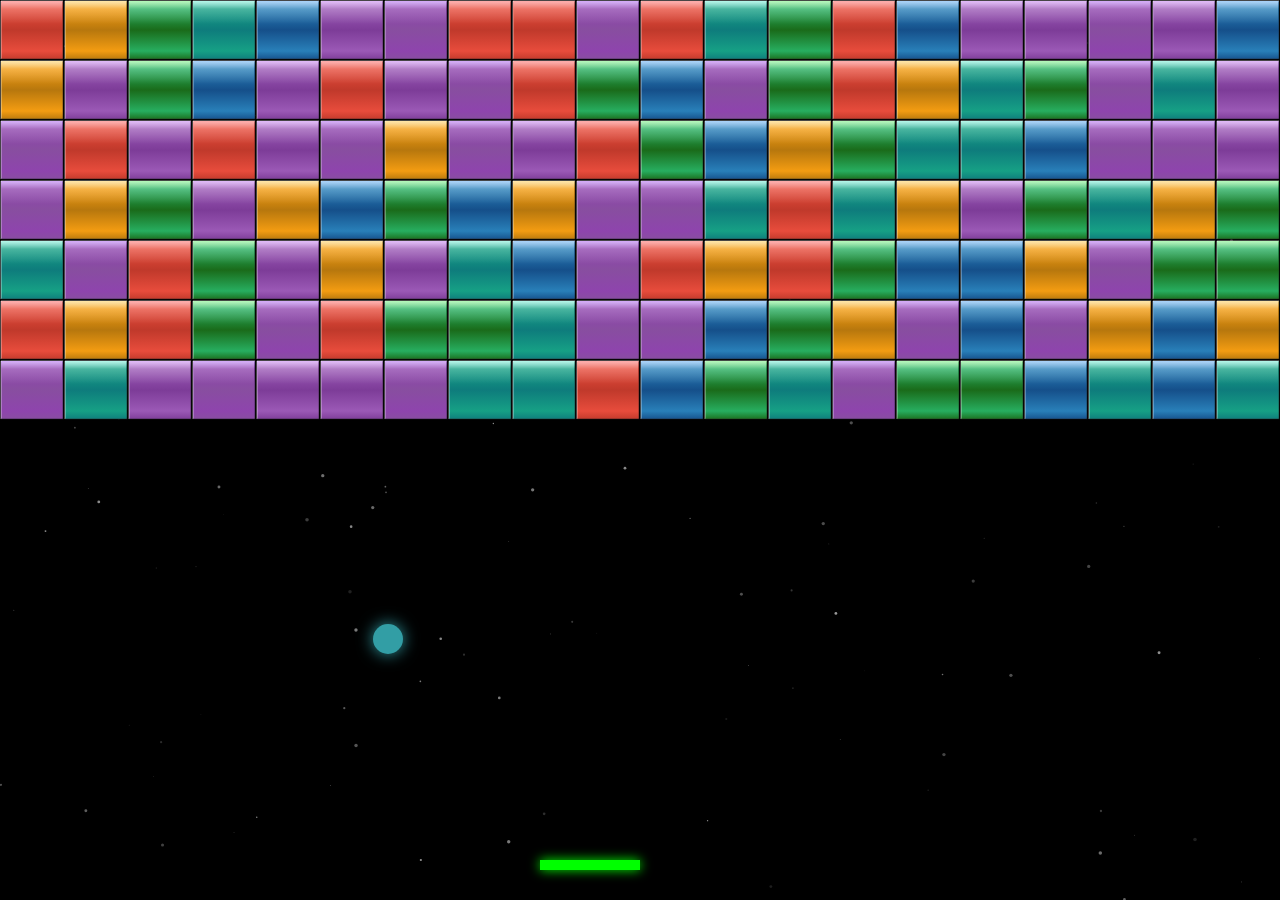
==== game.html @ 9066a3dd "Initial commit" ====
<!DOCTYPE html>
<html lang="en">
<head>
    <meta charset="UTF-8">
    <meta name="viewport" content="width=device-width, initial-scale=1.0">
    <title>Document</title>
    <link rel="stylesheet" href="style.css">
</head>
<body>
    <canvas id="canvas"></canvas>
    <script src="script.js" type="module"></script>
</body>
</html>
---- style.css ----
* {
    margin: 0;
    padding: 0;
    box-sizing: border-box;
    overflow: hidden;
}

body {
    background: #000;
    height: 100vh;
    width: 100vw;
    display: flex;
    justify-content: center;
    align-items: center;
}

#canvas {
    /* border: 2px solid white; */
    background: #000;
}
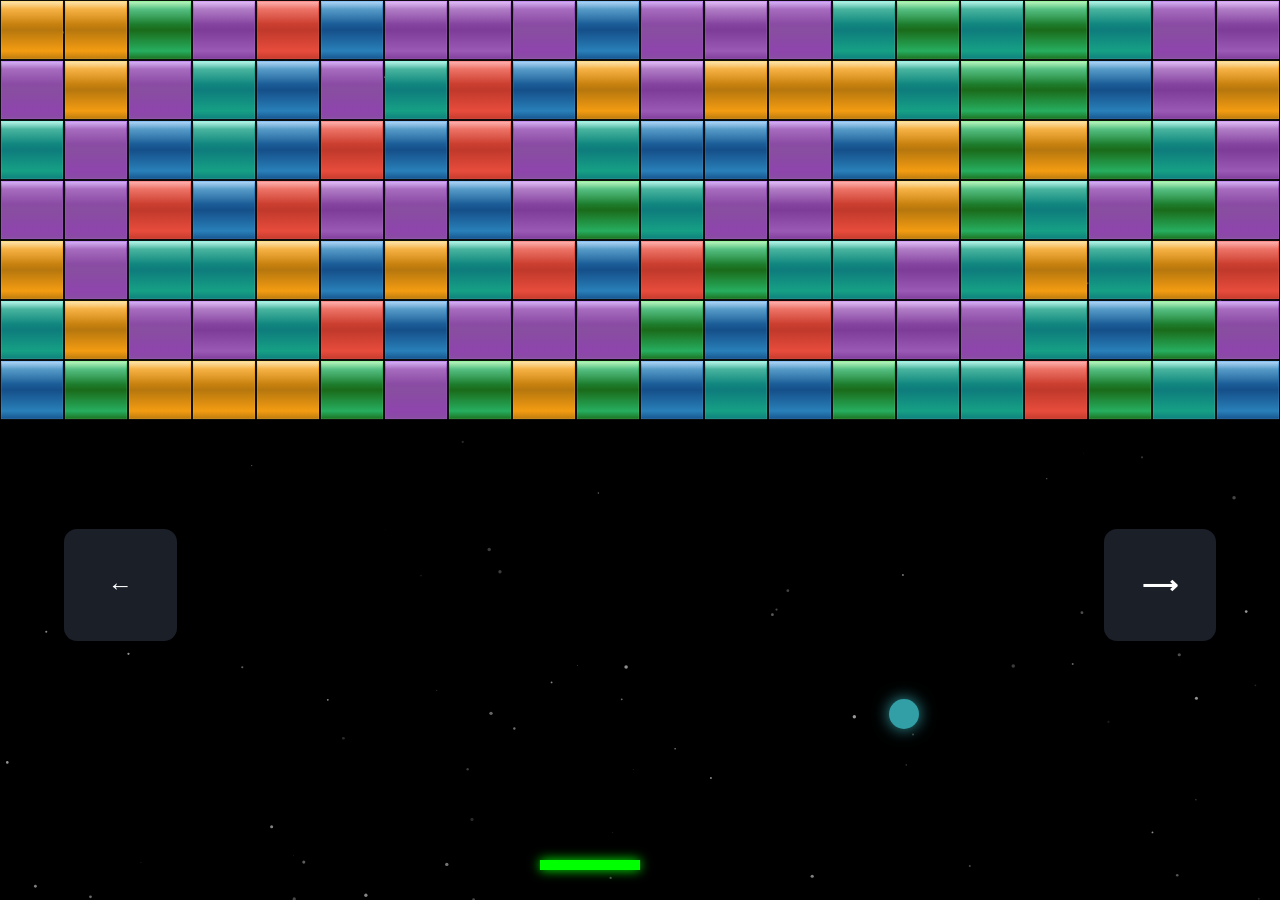
==== commit 9af976e2: "Added mobile controls" ====
--- a/game.html
+++ b/game.html
@@ -7,6 +7,10 @@
     <link rel="stylesheet" href="style.css">
 </head>
 <body>
+    <div class="btn-set">
+        <button class="btn-left control-btn">←</button>
+        <button class="btn-right control-btn">⟶</button>
+    </div>
     <canvas id="canvas"></canvas>
     <script src="script.js" type="module"></script>
 </body>
--- a/style.css
+++ b/style.css
@@ -17,4 +17,27 @@
 #canvas {
     /* border: 2px solid white; */
     background: #000;
+}
+.btn-set{
+    margin-top: 30vh;
+    position: absolute;
+    align-self: center;
+    width: 100vw;
+    height: 12.5vh;
+    display: flex;
+    justify-content: space-between;
+    align-items: center;
+}
+
+.control-btn{
+    font-weight: 600;
+    font-size: 25px;
+    color: #fff;
+    margin: 0 5vw;
+    height: 12.5vh;
+    width: calc(12.5vh);
+    border: none;
+    border-radius: 13px;
+    background: #1b1f27;
+    touch-action: none;
 }
